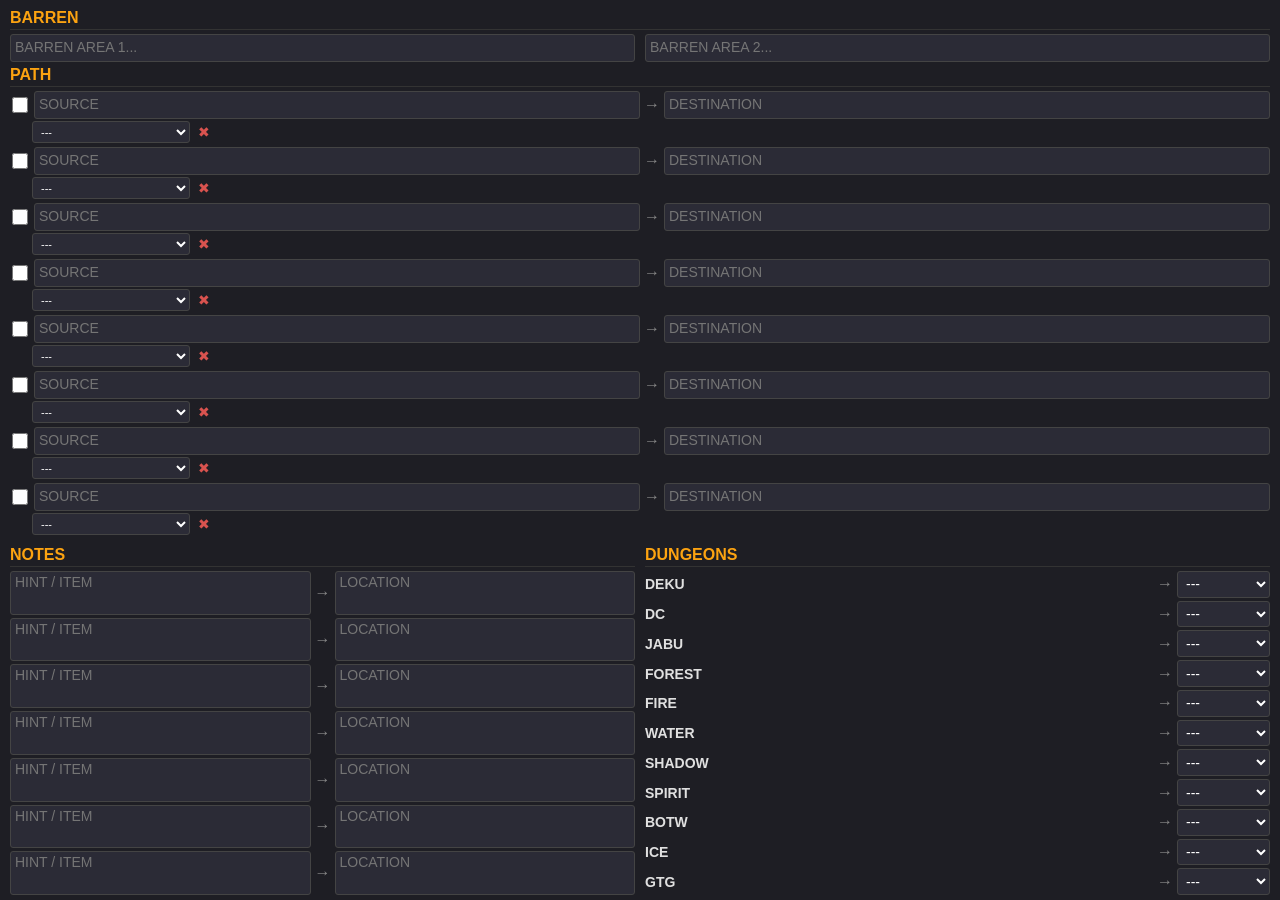
==== src/web/index.html @ 8c115904 "File separation" ====
<!DOCTYPE html>
<html lang="en">
<head>
    <meta charset="UTF-8">
    <meta name="viewport" content="width=device-width, initial-scale=1.0">
    <title>OoT Rando Tracker</title>
    <link rel="stylesheet" href="styles.css">
</head>
<body>

    <h2>Barren</h2>
    <div class="barren-container">
        <textarea placeholder="Barren area 1..."></textarea>
        <textarea placeholder="Barren area 2..."></textarea>
    </div>

    <h2>Path</h2>
    <div id="path-container">
        </div>

    <div class="bottom-split">
        <div class="notes-section">
            <h2>Notes</h2>
            <div id="notes-container">
                </div>
        </div>
        
        <div class="dungeons-section">
            <h2>Dungeons</h2>
            <div id="dungeon-container">
                </div>
        </div>
    </div>

    <script src="script.js"></script>
</body>
</html>
---- src/web/styles.css ----
/* Dark theme, 100% viewport height, NO scrolling */
body {
    font-family: 'Segoe UI', Tahoma, Geneva, Verdana, sans-serif;
    background-color: #1e1e24;
    color: #e0e0e0;
    margin: 0;
    padding: 5px 10px;
    box-sizing: border-box;
    font-size: 14px; 
    height: 100vh;
    overflow: hidden;
    display: flex;
    flex-direction: column;
    text-transform: uppercase;
}

h2 {
    color: #fca311;
    border-bottom: 1px solid #333;
    margin: 4px 0;
    padding-bottom: 2px;
    font-size: 16px; 
    flex-shrink: 0;
}

/* Generic input styling */
textarea, select {
    background-color: #2b2b36;
    color: #fff;
    border: 1px solid #444;
    border-radius: 3px;
    padding: 2px 4px;
    box-sizing: border-box;
    resize: none;
    font-size: 14px; 
    font-family: inherit;
    text-transform: uppercase;
}

textarea {
    width: 100%;
}

select:focus, textarea:focus {
    outline: none;
    border-color: #fca311;
}

.arrow {
    color: #888;
    font-weight: bold;
    font-size: 16px; 
    padding: 0 4px;
    display: flex;
    align-items: center;
}

/* --- Barren Section --- */
.barren-container {
    display: flex;
    flex-direction: row; 
    gap: 10px; 
    width: 100%;
    flex: none; 
    height: 28px; 
}

.barren-container textarea {
    flex: 1; 
    padding-top: 4px; 
}

/* --- Path Section --- */
#path-container {
    display: flex;
    flex-direction: column;
    gap: 2px;
    width: 100%;
    flex: none; 
}

.path-group {
    display: flex;
    flex-direction: column;
    margin-bottom: 2px;
}

.path-row {
    display: flex;
    align-items: stretch;
    flex: none;
    height: 28px; 
}

.path-row textarea {
    flex: 1;
    margin: 0;
    padding-top: 4px; 
}

/* Sub-row for the item dropdowns */
.item-row {
    display: flex;
    gap: 4px;
    flex-wrap: wrap; 
    padding-left: 22px; 
    margin-top: 2px;
    align-items: center;
}

.item-select {
    flex: none;
    width: auto; 
    height: 22px;
    font-size: 11px; 
    cursor: pointer;
}

/* Delete Button Styling */
.delete-item-btn {
    background: none;
    border: none;
    color: #d9534f;
    font-size: 14px;
    cursor: pointer;
    padding: 0 4px;
    height: 22px;
    display: flex;
    align-items: center;
    justify-content: center;
}

.delete-item-btn:hover {
    color: #ff7675;
}

/* Path Checkbox Styling */
.path-checkbox {
    margin: 0 6px 0 2px;
    align-self: center; 
    cursor: pointer;
    width: 16px;
    height: 16px;
    accent-color: #fca311; 
}

/* The transparent state for completed paths */
.resolved {
    opacity: 0.4;
    transition: opacity 0.2s ease-in-out; 
}

/* --- Bottom Side-by-Side Section --- */
.bottom-split {
    flex: 1; 
    display: flex;
    gap: 10px;
    margin-top: 5px;
    min-height: 0; 
}

.notes-section, .dungeons-section {
    display: flex;
    flex-direction: column;
    flex: 1;
    min-width: 0; 
}

#notes-container, #dungeon-container {
    display: flex;
    flex-direction: column;
    gap: 3px;
    flex: 1;
}

.row {
    display: flex;
    align-items: stretch;
    flex: 1;
}

.note-row textarea {
    flex: 1;
    margin: 0;
}

.dungeon-row {
    align-items: center;
    justify-content: flex-end; 
}

.dungeon-label {
    flex: 1;
    font-weight: 600;
    white-space: nowrap;
    overflow: hidden;
    text-overflow: ellipsis;
}

.dungeon-row select {
    flex: none; 
    width: auto; 
    height: 100%;
    margin: 0;
    cursor: pointer;
}
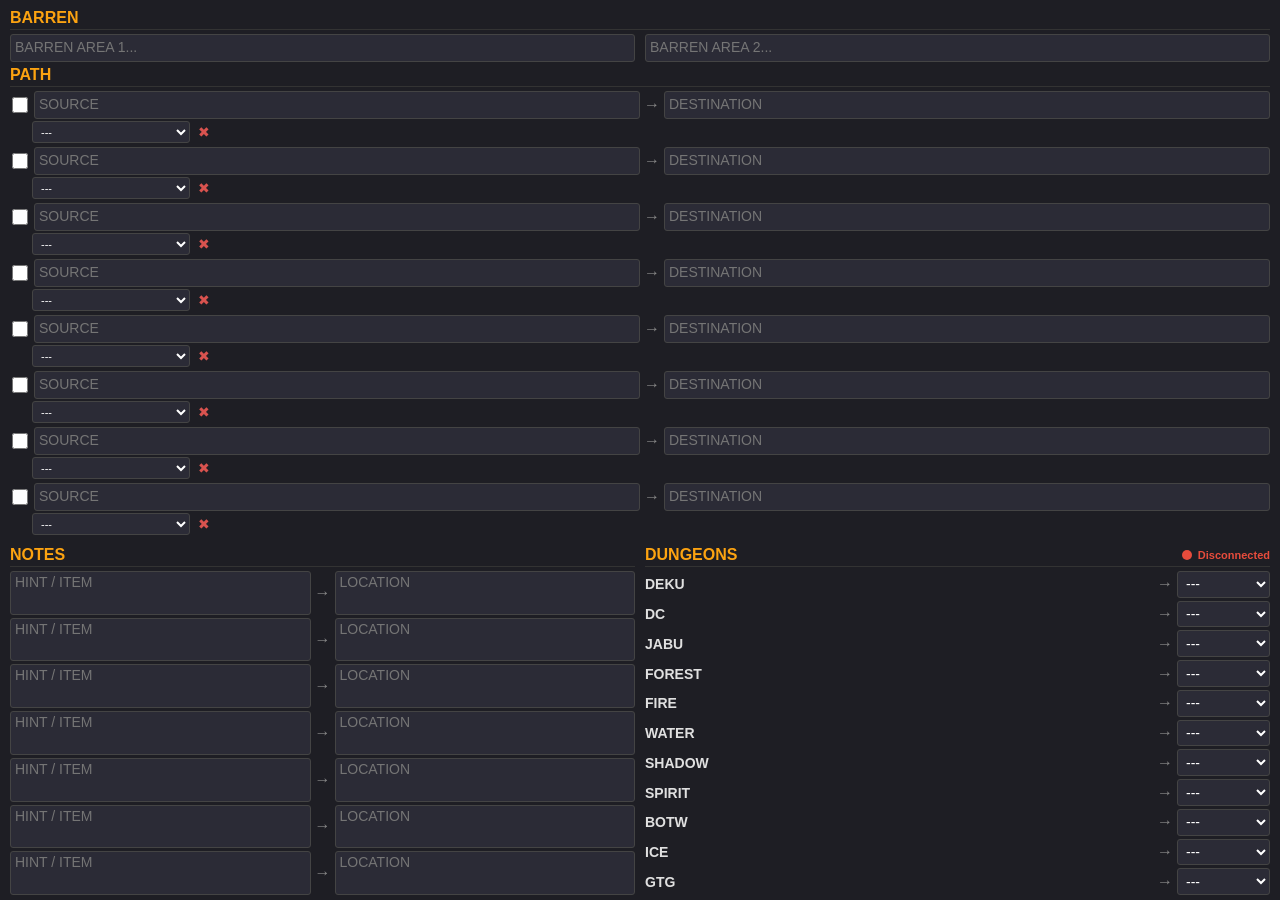
==== commit ef4fef15: "add real-time WebSocket connection status indicator" ====
--- a/src/web/index.html
+++ b/src/web/index.html
@@ -26,7 +26,14 @@
         </div>
         
         <div class="dungeons-section">
-            <h2>Dungeons</h2>
+            <div class="dungeons-header">
+                <h2>Dungeons</h2>
+                <div id="connection-status" class="status-disconnected">
+                    <span class="status-indicator"></span>
+                    <span class="status-text">Disconnected</span>
+                </div>
+            </div>
+            
             <div id="dungeon-container">
                 </div>
         </div>
--- a/src/web/styles.css
+++ b/src/web/styles.css
@@ -203,4 +203,55 @@
     height: 100%;
     margin: 0;
     cursor: pointer;
+}
+
+/* --- Connection Status Indicator --- */
+.dungeons-header {
+    display: flex;
+    align-items: center;
+    justify-content: space-between;
+    border-bottom: 1px solid #333;
+    margin: 4px 0;
+    padding-bottom: 2px;
+    flex-shrink: 0;
+}
+
+/* Remove the old border from the h2 since it moved to the header container */
+.dungeons-header h2 {
+    border-bottom: none;
+    margin: 0;
+    padding-bottom: 0;
+}
+
+#connection-status {
+    display: flex;
+    align-items: center;
+    gap: 6px;
+    font-size: 11px;
+    text-transform: none;
+    font-weight: 600;
+}
+
+.status-indicator {
+    width: 10px;
+    height: 10px;
+    border-radius: 50%;
+    display: inline-block;
+}
+
+/* Green (Connected) State */
+.status-connected .status-indicator {
+    background-color: #2ecc71; 
+    box-shadow: 0 0 6px #2ecc71;
+}
+.status-connected .status-text {
+    color: #2ecc71;
+}
+
+/* Red (Disconnected) State */
+.status-disconnected .status-indicator {
+    background-color: #e74c3c;
+}
+.status-disconnected .status-text {
+    color: #e74c3c;
 }
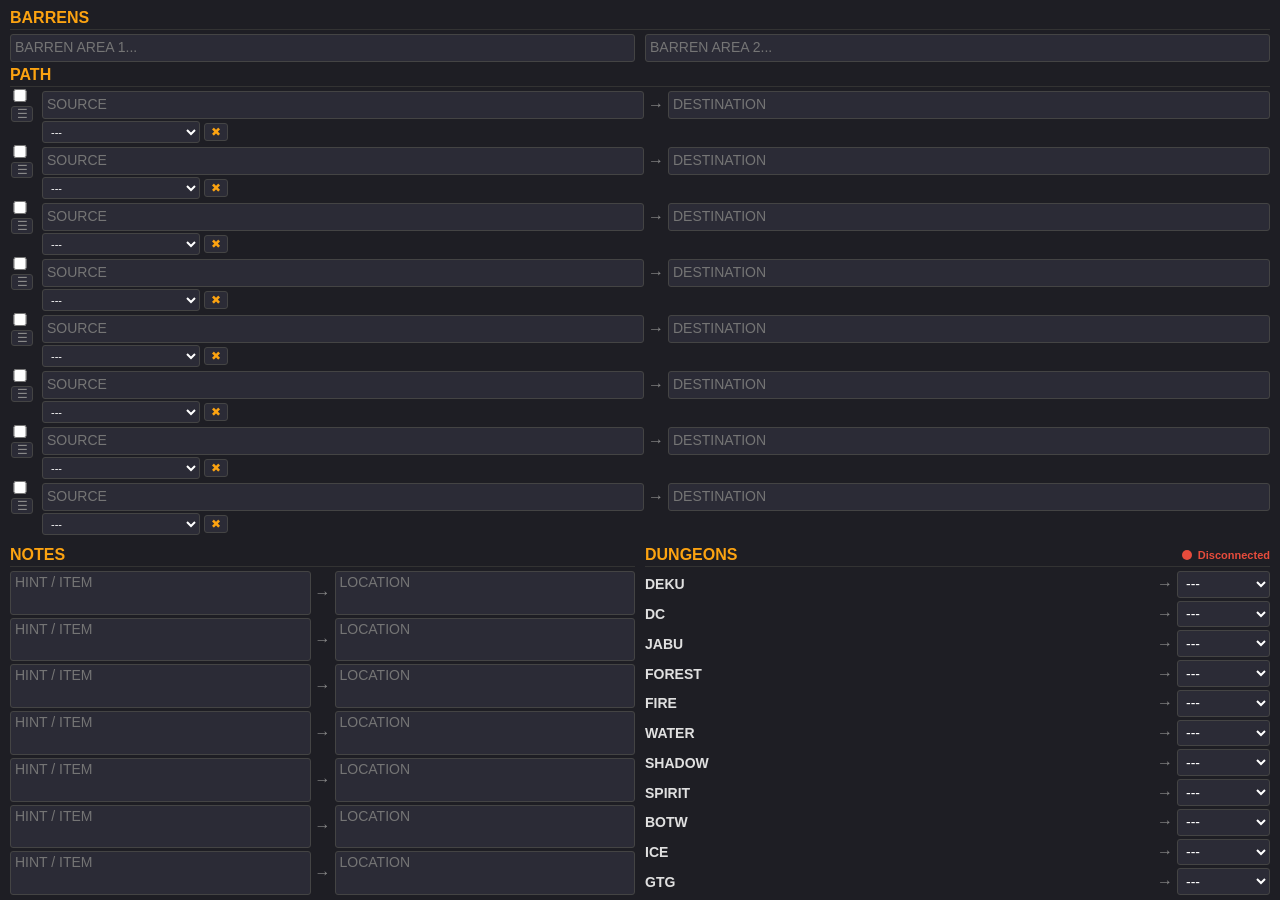
==== commit ab78004c: "Add drag and move paths" ====
--- a/src/web/index.html
+++ b/src/web/index.html
@@ -8,7 +8,7 @@
 </head>
 <body>
 
-    <h2>Barren</h2>
+    <h2>Barrens</h2>
     <div class="barren-container">
         <textarea placeholder="Barren area 1..."></textarea>
         <textarea placeholder="Barren area 2..."></textarea>
--- a/src/web/styles.css
+++ b/src/web/styles.css
@@ -103,7 +103,7 @@
     display: flex;
     gap: 4px;
     flex-wrap: wrap; 
-    padding-left: 22px; 
+    padding-left: 32px; 
     margin-top: 2px;
     align-items: center;
 }
@@ -118,20 +118,25 @@
 
 /* Delete Button Styling */
 .delete-item-btn {
-    background: none;
-    border: none;
-    color: #d9534f;
-    font-size: 14px;
+    width: 24px;         
+    margin-right: 8px;   
+    flex-shrink: 0;      
+    
+    /* Keep any existing styling you had for this button below! */
+    background-color: #2b2b36;
+    color: #fca311;
+    border: 1px solid #444;
+    border-radius: 3px;
     cursor: pointer;
-    padding: 0 4px;
-    height: 22px;
-    display: flex;
-    align-items: center;
+    font-size: 12px;
+    display: flex;
     justify-content: center;
+    align-items: center;
 }
 
 .delete-item-btn:hover {
-    color: #ff7675;
+    background-color: #444;
+    color: #fff;
 }
 
 /* Path Checkbox Styling */
@@ -216,7 +221,6 @@
     flex-shrink: 0;
 }
 
-/* Remove the old border from the h2 since it moved to the header container */
 .dungeons-header h2 {
     border-bottom: none;
     margin: 0;
@@ -254,4 +258,47 @@
 }
 .status-disconnected .status-text {
     color: #e74c3c;
+}
+
+/* DRAG AND DROP REORDERING STYLES */
+.drag-handle {
+    cursor: grab;
+    font-size: 12px;
+    color: #888;
+    user-select: none;
+    width: 20px;      
+    height: 16px;
+    background-color: #2b2b36;
+    border: 1px solid #444;
+    border-radius: 3px;
+    display: flex;
+    justify-content: center;
+    align-items: center;
+    transition: background-color 0.2s, color 0.2s;
+}
+
+.drag-handle:hover {
+    background-color: #444;
+    color: #fff;
+}
+
+.drag-handle:active {
+    cursor: grabbing;
+}
+
+.path-group.dragging {
+    opacity: 0.4;
+    border: 1px dashed #fca311;
+    background-color: #1e1e24;
+}
+
+.path-controls {
+    display: flex;
+    flex-direction: column;
+    align-items: center;
+    justify-content: center;
+    gap: 4px;
+    width: 24px;        
+    margin-right: 8px;   
+    flex-shrink: 0;      
 }
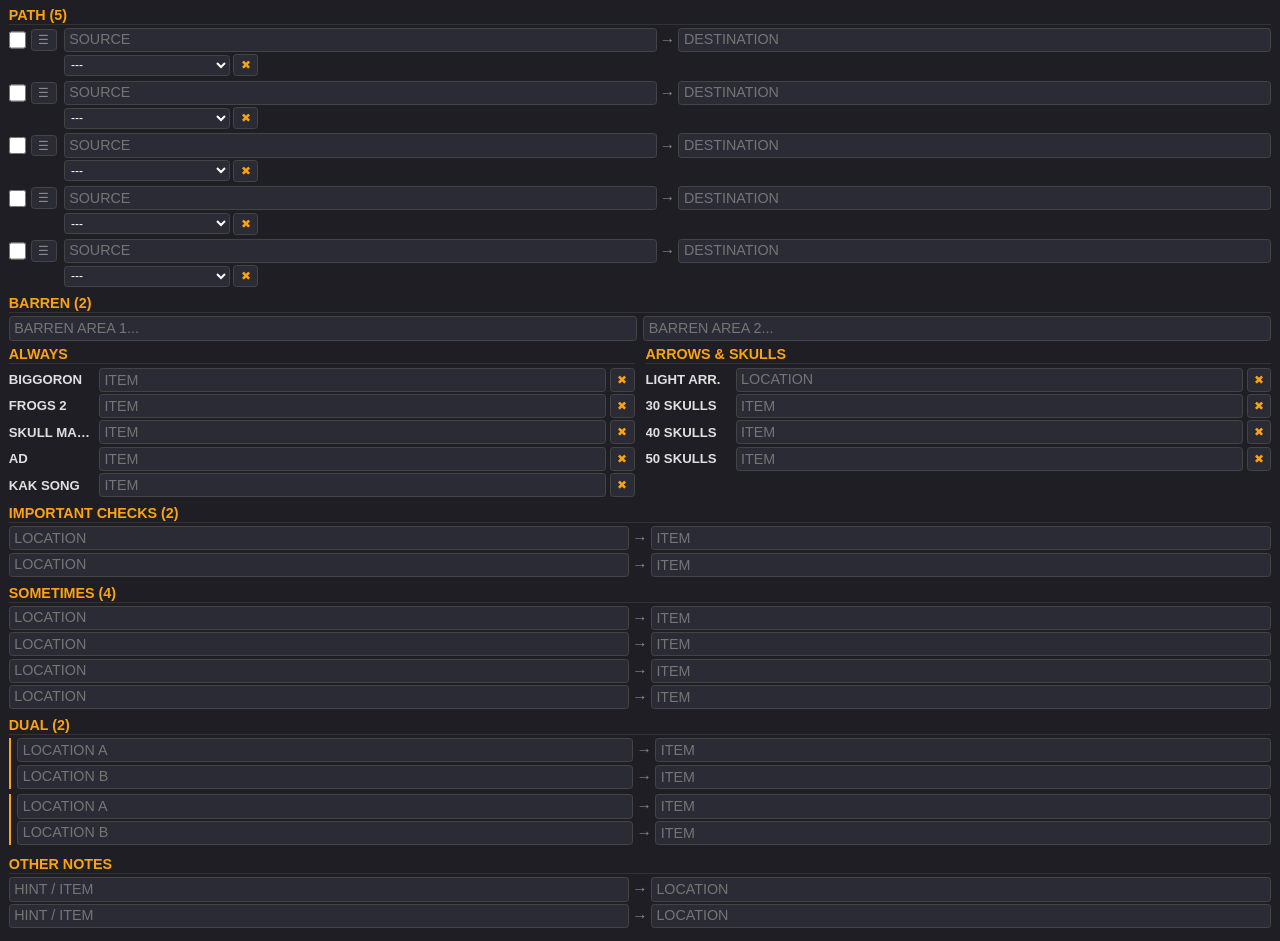
==== commit 4d917a3e: "brand new version" ====
--- a/src/web/index.html
+++ b/src/web/index.html
@@ -8,36 +8,56 @@
 </head>
 <body>
 
-    <h2>Barrens</h2>
-    <div class="barren-container">
-        <textarea placeholder="Barren area 1..."></textarea>
-        <textarea placeholder="Barren area 2..."></textarea>
-    </div>
+    <datalist id="item-list"></datalist>
 
-    <h2>Path</h2>
-    <div id="path-container">
+    <main id="layout">
+
+        <section>
+            <h2>Path (5)</h2>
+            <div id="path-container"></div>
+        </section>
+
+        <section>
+            <h2>Barren (2)</h2>
+            <div class="barren-container">
+                <textarea class="hint-input" rows="1" placeholder="Barren area 1..."></textarea>
+                <textarea class="hint-input" rows="1" placeholder="Barren area 2..."></textarea>
+            </div>
+        </section>
+
+        <div class="two-col">
+            <section>
+                <h2>Always</h2>
+                <div id="always-container"></div>
+            </section>
+            <section>
+                <h2>Arrows &amp; Skulls</h2>
+                <div id="special-container"></div>
+            </section>
         </div>
 
-    <div class="bottom-split">
-        <div class="notes-section">
-            <h2>Notes</h2>
-            <div id="notes-container">
-                </div>
-        </div>
-        
-        <div class="dungeons-section">
-            <div class="dungeons-header">
-                <h2>Dungeons</h2>
-                <div id="connection-status" class="status-disconnected">
-                    <span class="status-indicator"></span>
-                    <span class="status-text">Disconnected</span>
-                </div>
-            </div>
-            
-            <div id="dungeon-container">
-                </div>
-        </div>
-    </div>
+        <section>
+            <h2>Important Checks (2)</h2>
+            <div id="important-container"></div>
+        </section>
+
+        <section>
+            <h2>Sometimes (4)</h2>
+            <div id="sometimes-container"></div>
+        </section>
+
+        <section>
+            <h2>Dual (2)</h2>
+            <div id="dual-container"></div>
+        </section>
+
+        <section>
+            <h2>Other Notes</h2>
+            <div id="notes-container"></div>
+        </section>
+
+
+    </main>
 
     <script src="script.js"></script>
 </body>
--- a/src/web/styles.css
+++ b/src/web/styles.css
@@ -1,290 +1,196 @@
-/* Dark theme, 100% viewport height, NO scrolling */
+/* Dark theme, designed for a narrow, tall window (~30% of screen width) */
+/* UI scale: all sizes are in rem. 17.6px = the old "110% browser zoom" look at 100% zoom.
+   Change this one value to rescale everything (16px = 100%, 19.2px = 120%). */
+html { font-size: 17.6px; scrollbar-width: thin; scrollbar-color: #444 #1e1e24; }
+
 body {
     font-family: 'Segoe UI', Tahoma, Geneva, Verdana, sans-serif;
     background-color: #1e1e24;
     color: #e0e0e0;
     margin: 0;
-    padding: 5px 10px;
+    padding: 0.25rem 0.5rem 0.625rem 0.5rem;
     box-sizing: border-box;
-    font-size: 14px; 
-    height: 100vh;
-    overflow: hidden;
-    display: flex;
-    flex-direction: column;
+    font-size: 0.8125rem;
+    min-height: 100vh;
+    overflow-x: hidden;
     text-transform: uppercase;
 }
 
 h2 {
     color: #fca311;
     border-bottom: 1px solid #333;
-    margin: 4px 0;
-    padding-bottom: 2px;
-    font-size: 16px; 
-    flex-shrink: 0;
-}
-
-/* Generic input styling */
-textarea, select {
+    margin: 0.3125rem 0 0.1875rem 0;
+    padding-bottom: 0.0625rem;
+    font-size: 0.8125rem;
+}
+
+#layout { display: flex; flex-direction: column; }
+#layout > section:first-child h2 { margin-top: 0.125rem; }
+
+/* Always | Arrows & Skulls side by side */
+.two-col {
+    display: grid;
+    grid-template-columns: minmax(0, 1fr) minmax(0, 1fr);
+    gap: 0.625rem;
+}
+.two-col > section { min-width: 0; }
+
+/* --- Inputs --- */
+textarea, select, input[type="text"] {
     background-color: #2b2b36;
     color: #fff;
     border: 1px solid #444;
-    border-radius: 3px;
-    padding: 2px 4px;
+    border-radius: 0.1875rem;
+    padding: 0.125rem 0.25rem;
     box-sizing: border-box;
     resize: none;
-    font-size: 14px; 
+    font-size: 0.8125rem;
     font-family: inherit;
     text-transform: uppercase;
 }
 
-textarea {
-    width: 100%;
-}
-
-select:focus, textarea:focus {
+textarea { width: 100%; }
+
+select:focus, textarea:focus, input[type="text"]:focus {
     outline: none;
     border-color: #fca311;
 }
+
+.hint-input {
+    height: 1.375rem;
+    line-height: 0.875rem;
+    padding: 0.1875rem 0.25rem;
+    min-width: 0;
+    width: 100%;
+    overflow: hidden;
+}
+.hint-input.has-value { border-left: 0.1875rem solid #fca311; }
 
 .arrow {
     color: #888;
     font-weight: bold;
-    font-size: 16px; 
-    padding: 0 4px;
-    display: flex;
-    align-items: center;
-}
-
-/* --- Barren Section --- */
-.barren-container {
-    display: flex;
-    flex-direction: row; 
-    gap: 10px; 
-    width: 100%;
-    flex: none; 
-    height: 28px; 
-}
-
-.barren-container textarea {
-    flex: 1; 
-    padding-top: 4px; 
-}
-
-/* --- Path Section --- */
-#path-container {
-    display: flex;
-    flex-direction: column;
-    gap: 2px;
-    width: 100%;
-    flex: none; 
-}
-
-.path-group {
-    display: flex;
-    flex-direction: column;
-    margin-bottom: 2px;
-}
-
-.path-row {
-    display: flex;
-    align-items: stretch;
-    flex: none;
-    height: 28px; 
-}
-
-.path-row textarea {
-    flex: 1;
-    margin: 0;
-    padding-top: 4px; 
-}
-
-/* Sub-row for the item dropdowns */
-.item-row {
-    display: flex;
-    gap: 4px;
-    flex-wrap: wrap; 
-    padding-left: 32px; 
-    margin-top: 2px;
-    align-items: center;
-}
-
-.item-select {
-    flex: none;
-    width: auto; 
-    height: 22px;
-    font-size: 11px; 
-    cursor: pointer;
-}
-
-/* Delete Button Styling */
-.delete-item-btn {
-    width: 24px;         
-    margin-right: 8px;   
-    flex-shrink: 0;      
-    
-    /* Keep any existing styling you had for this button below! */
-    background-color: #2b2b36;
-    color: #fca311;
-    border: 1px solid #444;
-    border-radius: 3px;
-    cursor: pointer;
-    font-size: 12px;
-    display: flex;
-    justify-content: center;
-    align-items: center;
-}
-
-.delete-item-btn:hover {
-    background-color: #444;
-    color: #fff;
-}
-
-/* Path Checkbox Styling */
-.path-checkbox {
-    margin: 0 6px 0 2px;
-    align-self: center; 
-    cursor: pointer;
-    width: 16px;
-    height: 16px;
-    accent-color: #fca311; 
-}
-
-/* The transparent state for completed paths */
-.resolved {
-    opacity: 0.4;
-    transition: opacity 0.2s ease-in-out; 
-}
-
-/* --- Bottom Side-by-Side Section --- */
-.bottom-split {
-    flex: 1; 
-    display: flex;
-    gap: 10px;
-    margin-top: 5px;
-    min-height: 0; 
-}
-
-.notes-section, .dungeons-section {
-    display: flex;
-    flex-direction: column;
-    flex: 1;
-    min-width: 0; 
-}
-
-#notes-container, #dungeon-container {
-    display: flex;
-    flex-direction: column;
-    gap: 3px;
-    flex: 1;
-}
-
-.row {
-    display: flex;
-    align-items: stretch;
-    flex: 1;
-}
-
-.note-row textarea {
-    flex: 1;
-    margin: 0;
-}
-
-.dungeon-row {
-    align-items: center;
-    justify-content: flex-end; 
-}
-
-.dungeon-label {
-    flex: 1;
+    font-size: 0.875rem;
+    padding: 0 0.1875rem;
+    display: flex;
+    align-items: center;
+}
+
+/* --- Barren --- */
+.barren-container { display: flex; gap: 0.375rem; }
+
+/* --- Label + field rows --- */
+.hint-row {
+    display: grid;
+    grid-template-columns: 4.875rem minmax(0, 1fr) 1.375rem;
+    gap: 0.25rem;
+    align-items: center;
+    margin-bottom: 0.125rem;
+}
+.hint-label {
     font-weight: 600;
+    font-size: 0.75rem;
     white-space: nowrap;
     overflow: hidden;
     text-overflow: ellipsis;
 }
 
-.dungeon-row select {
-    flex: none; 
-    width: auto; 
-    height: 100%;
+/* --- Location -> Item rows --- */
+.pair-row {
+    display: grid;
+    grid-template-columns: minmax(0, 1fr) auto minmax(0, 1fr);
+    align-items: center;
+    margin-bottom: 0.125rem;
+}
+
+.dual-group {
+    border-left: 2px solid #fca311;
+    padding-left: 0.375rem;
+    margin-bottom: 0.3125rem;
+}
+.dual-group .pair-row:last-child { margin-bottom: 0; }
+
+/* --- Path --- */
+#path-container { display: flex; flex-direction: column; gap: 0.125rem; }
+
+.path-group { display: flex; flex-direction: column; margin-bottom: 0.125rem; }
+
+.path-row { display: flex; align-items: center; height: 1.375rem; }
+.path-row textarea { flex: 1; margin: 0; }
+
+.path-controls {
+    display: flex;
+    flex-direction: row;
+    align-items: center;
+    gap: 0.25rem;
+    width: 2.875rem;
+    margin-right: 0.25rem;
+    flex-shrink: 0;
+}
+
+.path-checkbox {
     margin: 0;
     cursor: pointer;
-}
-
-/* --- Connection Status Indicator --- */
-.dungeons-header {
-    display: flex;
-    align-items: center;
-    justify-content: space-between;
-    border-bottom: 1px solid #333;
-    margin: 4px 0;
-    padding-bottom: 2px;
+    width: 1rem;
+    height: 1rem;
+    accent-color: #fca311;
+}
+
+.item-row {
+    display: flex;
+    gap: 0.1875rem;
+    flex-wrap: wrap;
+    padding-left: 3.125rem;
+    margin-top: 0.125rem;
+    align-items: center;
+}
+
+.item-select {
+    flex: none;
+    width: auto;
+    height: 1.1875rem;
+    padding: 0 0.125rem;
+    font-size: 0.6875rem;
+    cursor: pointer;
+}
+
+.delete-item-btn {
+    width: 1.375rem;
+    height: 1.25rem;
+    margin-right: 0.25rem;
     flex-shrink: 0;
-}
-
-.dungeons-header h2 {
-    border-bottom: none;
-    margin: 0;
-    padding-bottom: 0;
-}
-
-#connection-status {
-    display: flex;
-    align-items: center;
-    gap: 6px;
-    font-size: 11px;
-    text-transform: none;
-    font-weight: 600;
-}
-
-.status-indicator {
-    width: 10px;
-    height: 10px;
-    border-radius: 50%;
-    display: inline-block;
-}
-
-/* Green (Connected) State */
-.status-connected .status-indicator {
-    background-color: #2ecc71; 
-    box-shadow: 0 0 6px #2ecc71;
-}
-.status-connected .status-text {
-    color: #2ecc71;
-}
-
-/* Red (Disconnected) State */
-.status-disconnected .status-indicator {
-    background-color: #e74c3c;
-}
-.status-disconnected .status-text {
-    color: #e74c3c;
-}
-
-/* DRAG AND DROP REORDERING STYLES */
+    background-color: #2b2b36;
+    color: #fca311;
+    border: 1px solid #444;
+    border-radius: 0.1875rem;
+    cursor: pointer;
+    font-size: 0.6875rem;
+    display: flex;
+    justify-content: center;
+    align-items: center;
+    padding: 0;
+}
+.delete-item-btn:hover { background-color: #444; color: #fff; }
+
+.resolved { opacity: 0.4; transition: opacity 0.2s ease-in-out; }
+
+/* --- Drag handle --- */
 .drag-handle {
     cursor: grab;
-    font-size: 12px;
+    font-size: 0.6875rem;
     color: #888;
     user-select: none;
-    width: 20px;      
-    height: 16px;
-    background-color: #2b2b36;
-    border: 1px solid #444;
-    border-radius: 3px;
+    width: 1.375rem;
+    height: 1.125rem;
+    background-color: #2b2b36;
+    border: 1px solid #444;
+    border-radius: 0.1875rem;
     display: flex;
     justify-content: center;
     align-items: center;
     transition: background-color 0.2s, color 0.2s;
 }
-
-.drag-handle:hover {
-    background-color: #444;
-    color: #fff;
-}
-
-.drag-handle:active {
-    cursor: grabbing;
-}
+.drag-handle:hover { background-color: #444; color: #fff; }
+.drag-handle:active { cursor: grabbing; }
 
 .path-group.dragging {
     opacity: 0.4;
@@ -292,13 +198,26 @@
     background-color: #1e1e24;
 }
 
-.path-controls {
-    display: flex;
-    flex-direction: column;
-    align-items: center;
+/* --- Skip toggle (check not worth doing) --- */
+.skip-btn {
+    width: 1.375rem;
+    height: 1.375rem;
+    padding: 0;
+    background-color: #2b2b36;
+    color: #fca311;
+    border: 1px solid #444;
+    border-radius: 0.1875rem;
+    cursor: pointer;
+    font-size: 0.6875rem;
+    display: flex;
     justify-content: center;
-    gap: 4px;
-    width: 24px;        
-    margin-right: 8px;   
-    flex-shrink: 0;      
-}+    align-items: center;
+}
+.skip-btn:hover { background-color: #444; color: #fff; }
+
+.hint-row.skipped .hint-label,
+.hint-row.skipped .hint-input {
+    opacity: 0.35;
+    text-decoration: line-through;
+}
+.hint-row.skipped .skip-btn { border-color: #fca311; }
